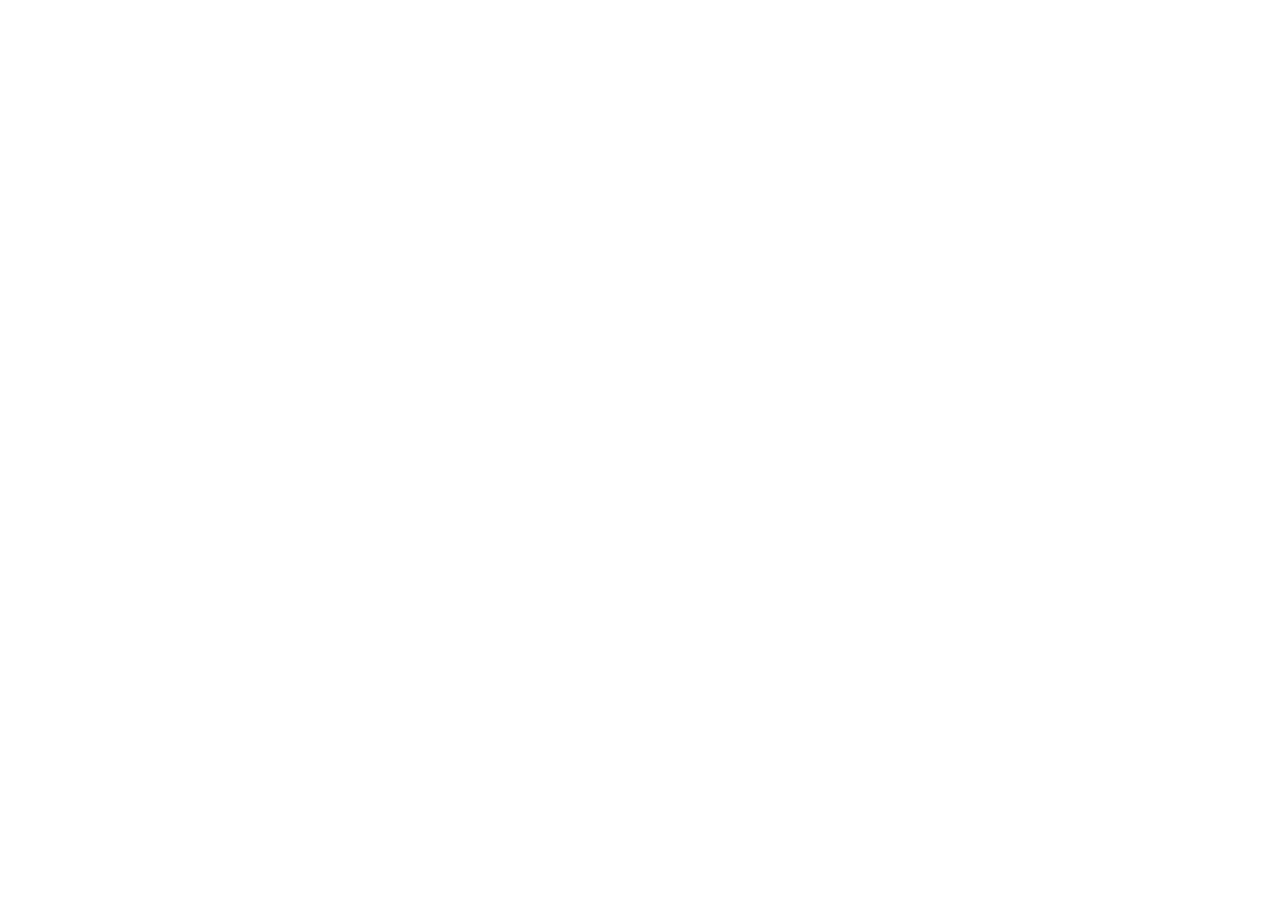
==== index.html @ e07b8ae0 "Update index.html" ====
<!DOCTYPE HTML>
<html lang="en-US">
    <head>
        <meta charset="UTF-8">
        <meta http-equiv="refresh" content="0; url=https://jacklanchantin.com">
        <script type="text/javascript">
            window.location.href = "https://jacklanchantin.com"
        </script>
        <title>Page Redirection</title>
    </head>
    <body>
        <!-- Note: don't tell people to `click` the link, just tell them that it is a link. -->
        If you are not redirected automatically, follow this <a href='https://jacklanchantin.com'>link to example</a>.
    </body>
</html>
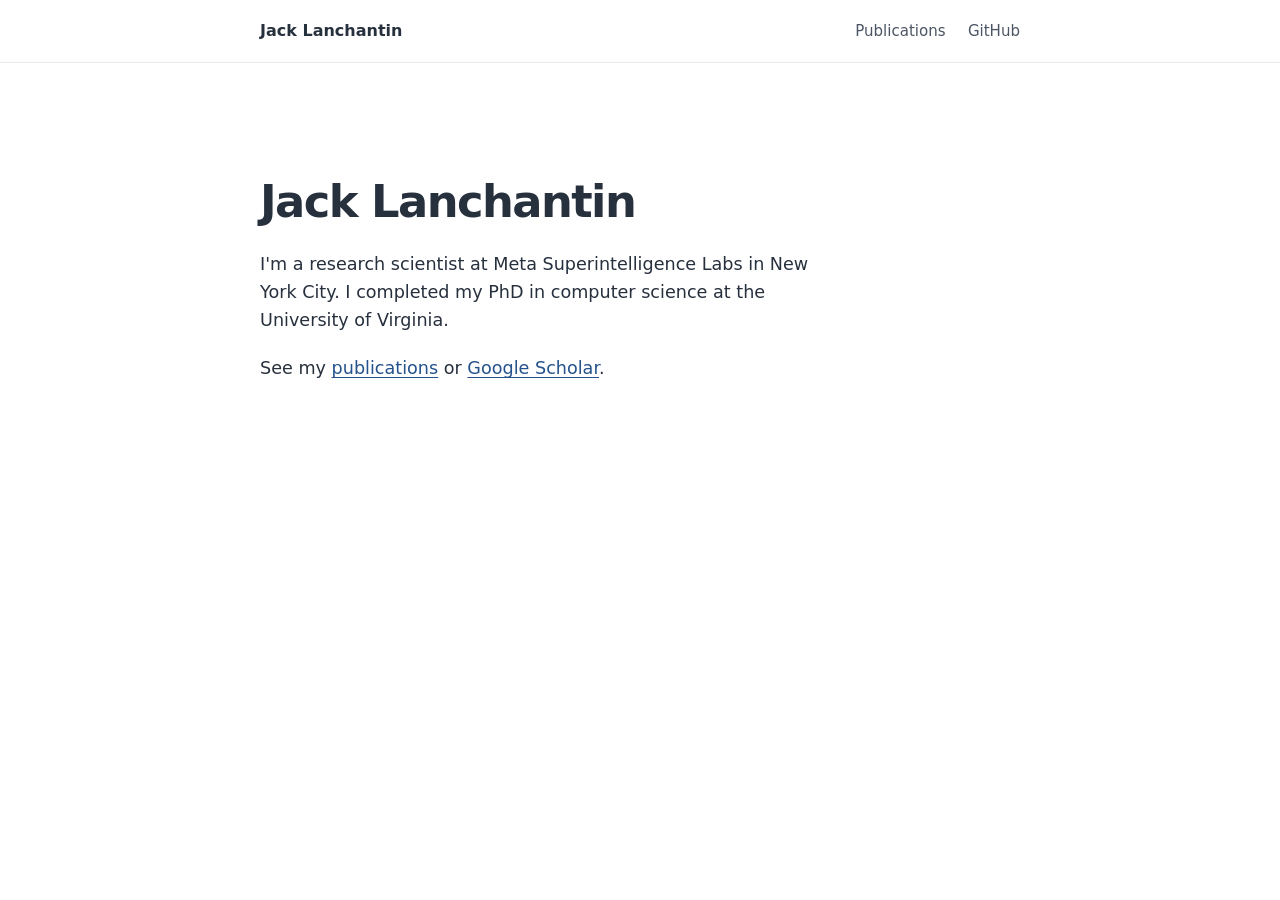
==== commit e7b5101b: "Migrate personal site from Google Sites to GitHub Pages" ====
--- a/index.html
+++ b/index.html
@@ -1,15 +1,27 @@
-<!DOCTYPE HTML>
-<html lang="en-US">
-    <head>
-        <meta charset="UTF-8">
-        <meta http-equiv="refresh" content="0; url=https://jacklanchantin.com">
-        <script type="text/javascript">
-            window.location.href = "https://jacklanchantin.com"
-        </script>
-        <title>Page Redirection</title>
-    </head>
-    <body>
-        <!-- Note: don't tell people to `click` the link, just tell them that it is a link. -->
-        If you are not redirected automatically, follow this <a href='https://jacklanchantin.com'>link to example</a>.
-    </body>
+<!doctype html>
+<html lang="en">
+  <head>
+    <meta charset="utf-8">
+    <meta name="viewport" content="width=device-width, initial-scale=1">
+    <meta name="description" content="Jack Lanchantin is a research scientist at Meta Superintelligence Labs in New York City.">
+    <title>Jack Lanchantin</title>
+    <link rel="stylesheet" href="/css/site.css">
+  </head>
+  <body>
+    <a class="skip-link" href="#main">Skip to content</a>
+    <header class="site-header">
+      <div class="container header-content">
+        <a class="site-name" href="/" aria-current="page">Jack Lanchantin</a>
+        <nav aria-label="Main navigation">
+          <a href="/home/publications/">Publications</a>
+          <a href="https://github.com/jacklanchantin">GitHub</a>
+        </nav>
+      </div>
+    </header>
+    <main id="main" class="container home-content">
+      <h1>Jack Lanchantin</h1>
+      <p>I'm a research scientist at Meta Superintelligence Labs in New York City. I completed my PhD in computer science at the University of Virginia.</p>
+      <p>See my <a href="/home/publications/">publications</a> or <a href="https://scholar.google.com/citations?user=35PmAZwAAAAJ&amp;hl=en">Google Scholar</a>.</p>
+    </main>
+  </body>
 </html>
--- a/css/site.css
+++ b/css/site.css
@@ -0,0 +1,78 @@
+:root {
+  color-scheme: light;
+  font-family: system-ui, -apple-system, BlinkMacSystemFont, "Segoe UI", sans-serif;
+  color: #27303d;
+  background: #fff;
+}
+
+* { box-sizing: border-box; }
+
+html { scroll-behavior: smooth; }
+
+body { margin: 0; line-height: 1.6; }
+
+a { color: #25528c; text-underline-offset: .15em; }
+
+a:hover { color: #173a68; }
+
+a:focus-visible { outline: 2px solid #25528c; outline-offset: 3px; }
+
+.container { width: min(100% - 2.5rem, 760px); margin-inline: auto; }
+
+.skip-link {
+  position: absolute;
+  top: -6rem;
+  left: 1rem;
+  padding: .5rem 1rem;
+  background: #fff;
+  z-index: 1;
+}
+
+.skip-link:focus { top: 1rem; }
+
+.site-header { border-bottom: 1px solid #e8ebef; }
+
+.header-content {
+  display: flex;
+  align-items: center;
+  justify-content: space-between;
+  gap: 1.5rem;
+  padding-block: 1.15rem;
+}
+
+.site-name { font-weight: 650; color: inherit; text-decoration: none; }
+
+nav { display: flex; flex-wrap: wrap; gap: 1.4rem; font-size: .94rem; }
+
+nav a { color: #4b5563; text-decoration: none; }
+
+nav a[aria-current="page"] { color: #27303d; font-weight: 650; }
+
+.home-content { padding-block: clamp(3.5rem, 12vw, 7rem); font-size: 1.1rem; }
+
+h1 { margin: 0 0 1.3rem; font-size: clamp(2rem, 5vw, 2.8rem); letter-spacing: -.035em; line-height: 1.2; }
+
+.home-content p { max-width: 36rem; margin: 0 0 1.25rem; }
+
+.publications-content { padding-block: 3rem 5rem; }
+
+.publications-content > p { margin: -.5rem 0 2rem; color: #596273; }
+
+.publication-list { list-style: none; margin: 0; padding: 0; }
+
+.publication-list li { margin: 0; padding: 1.2rem 0; border-top: 1px solid #e8ebef; }
+
+.publication-list li:first-child { border-top: 0; }
+
+.publication-list p { margin: .1rem 0; }
+
+.publication-list p.title { margin-bottom: .35rem; }
+
+.publication-list strong { font-weight: 650; }
+
+.publication-list a { overflow-wrap: anywhere; }
+
+@media (max-width: 500px) {
+  .header-content { align-items: flex-start; flex-direction: column; gap: .6rem; }
+  .publications-content { padding-top: 2rem; }
+}
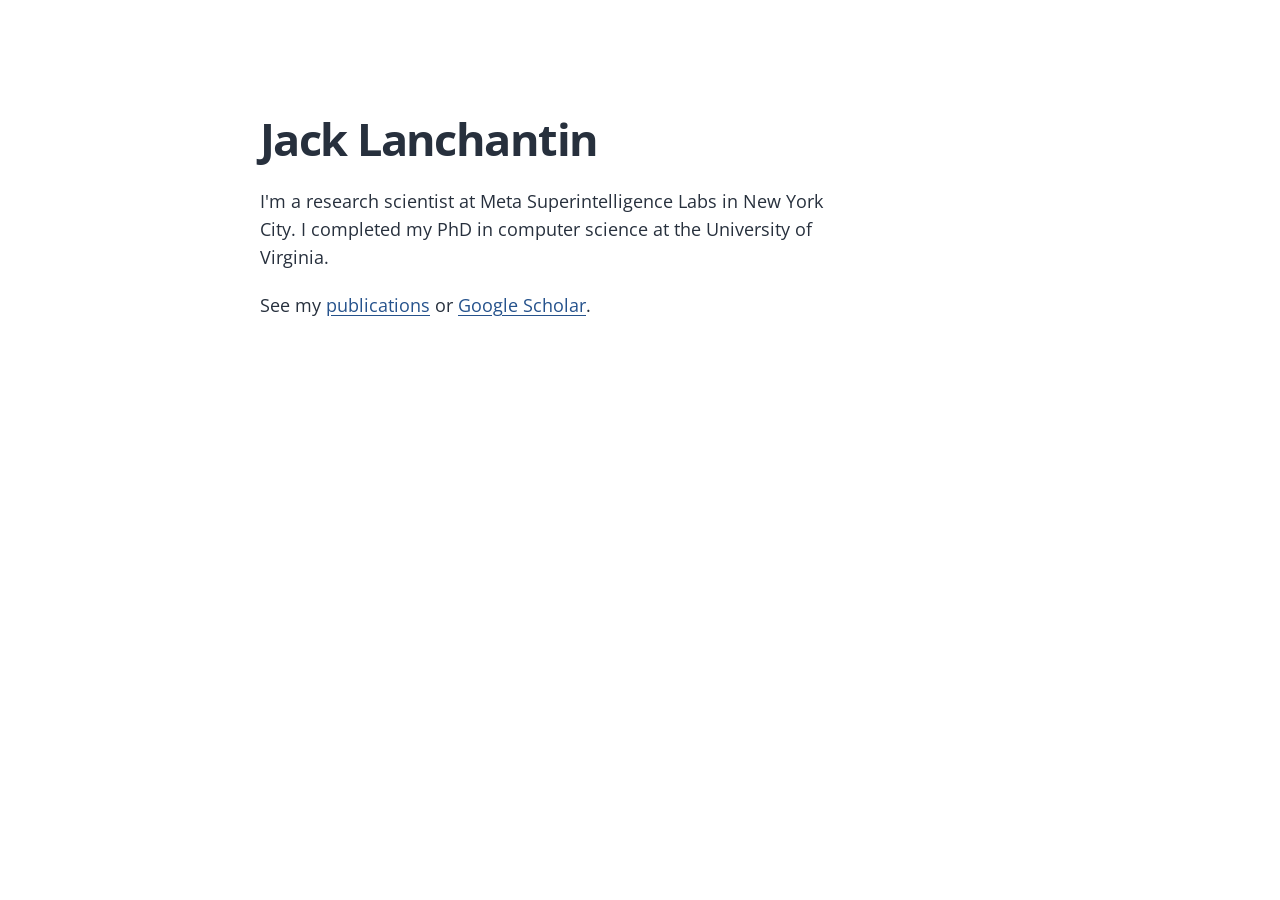
==== commit 5e89b0b1: "Remove top navigation and use Open Sans" ====
--- a/index.html
+++ b/index.html
@@ -9,15 +9,6 @@
   </head>
   <body>
     <a class="skip-link" href="#main">Skip to content</a>
-    <header class="site-header">
-      <div class="container header-content">
-        <a class="site-name" href="/" aria-current="page">Jack Lanchantin</a>
-        <nav aria-label="Main navigation">
-          <a href="/home/publications/">Publications</a>
-          <a href="https://github.com/jacklanchantin">GitHub</a>
-        </nav>
-      </div>
-    </header>
     <main id="main" class="container home-content">
       <h1>Jack Lanchantin</h1>
       <p>I'm a research scientist at Meta Superintelligence Labs in New York City. I completed my PhD in computer science at the University of Virginia.</p>
--- a/css/site.css
+++ b/css/site.css
@@ -1,6 +1,8 @@
+@import url("https://fonts.googleapis.com/css2?family=Open+Sans:wght@400;600;700&display=swap");
+
 :root {
   color-scheme: light;
-  font-family: system-ui, -apple-system, BlinkMacSystemFont, "Segoe UI", sans-serif;
+  font-family: "Open Sans", Arial, sans-serif;
   color: #27303d;
   background: #fff;
 }
@@ -30,24 +32,6 @@
 
 .skip-link:focus { top: 1rem; }
 
-.site-header { border-bottom: 1px solid #e8ebef; }
-
-.header-content {
-  display: flex;
-  align-items: center;
-  justify-content: space-between;
-  gap: 1.5rem;
-  padding-block: 1.15rem;
-}
-
-.site-name { font-weight: 650; color: inherit; text-decoration: none; }
-
-nav { display: flex; flex-wrap: wrap; gap: 1.4rem; font-size: .94rem; }
-
-nav a { color: #4b5563; text-decoration: none; }
-
-nav a[aria-current="page"] { color: #27303d; font-weight: 650; }
-
 .home-content { padding-block: clamp(3.5rem, 12vw, 7rem); font-size: 1.1rem; }
 
 h1 { margin: 0 0 1.3rem; font-size: clamp(2rem, 5vw, 2.8rem); letter-spacing: -.035em; line-height: 1.2; }
@@ -56,7 +40,9 @@
 
 .publications-content { padding-block: 3rem 5rem; }
 
-.publications-content > p { margin: -.5rem 0 2rem; color: #596273; }
+.publications-content > p:not(.back-home) { margin: -.5rem 0 2rem; color: #596273; }
+
+.back-home { margin-top: 2rem; }
 
 .publication-list { list-style: none; margin: 0; padding: 0; }
 
@@ -68,11 +54,10 @@
 
 .publication-list p.title { margin-bottom: .35rem; }
 
-.publication-list strong { font-weight: 650; }
+.publication-list strong { font-weight: 600; }
 
 .publication-list a { overflow-wrap: anywhere; }
 
 @media (max-width: 500px) {
-  .header-content { align-items: flex-start; flex-direction: column; gap: .6rem; }
   .publications-content { padding-top: 2rem; }
 }
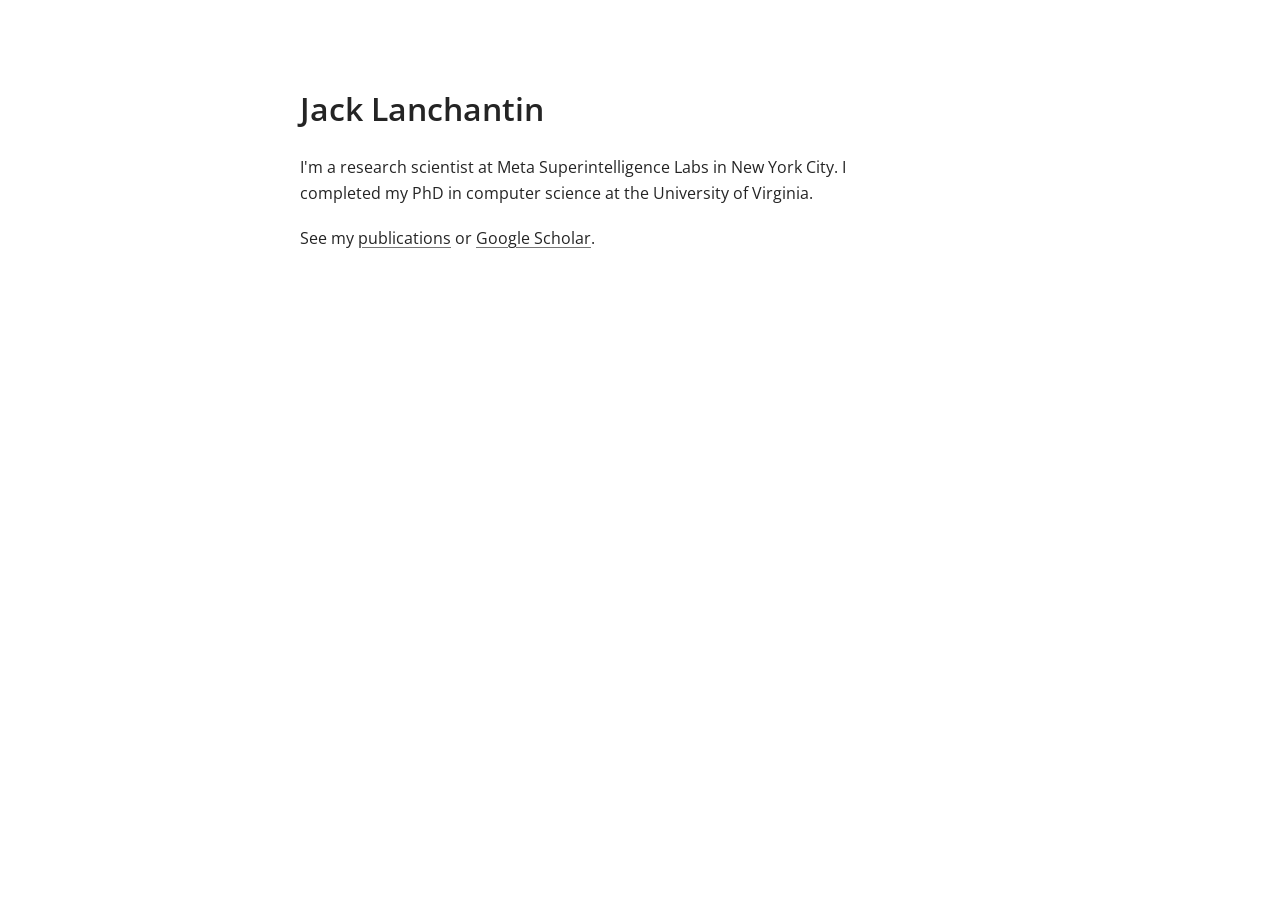
==== commit d305dc48: "Refine typography and use a neutral palette" ====
--- a/index.html
+++ b/index.html
@@ -5,6 +5,9 @@
     <meta name="viewport" content="width=device-width, initial-scale=1">
     <meta name="description" content="Jack Lanchantin is a research scientist at Meta Superintelligence Labs in New York City.">
     <title>Jack Lanchantin</title>
+    <link rel="preconnect" href="https://fonts.googleapis.com">
+    <link rel="preconnect" href="https://fonts.gstatic.com" crossorigin>
+    <link href="https://fonts.googleapis.com/css2?family=Open+Sans:wght@400;600&amp;display=swap" rel="stylesheet">
     <link rel="stylesheet" href="/css/site.css">
   </head>
   <body>
--- a/css/site.css
+++ b/css/site.css
@@ -1,25 +1,25 @@
-@import url("https://fonts.googleapis.com/css2?family=Open+Sans:wght@400;600;700&display=swap");
-
 :root {
   color-scheme: light;
   font-family: "Open Sans", Arial, sans-serif;
-  color: #27303d;
-  background: #fff;
+  color: #242424;
+  background: #ffffff;
 }
 
 * { box-sizing: border-box; }
 
-html { scroll-behavior: smooth; }
+body { margin: 0; font-size: 1rem; line-height: 1.65; }
 
-body { margin: 0; line-height: 1.6; }
+a {
+  color: inherit;
+  text-decoration-color: #777;
+  text-underline-offset: .2em;
+}
 
-a { color: #25528c; text-underline-offset: .15em; }
+a:hover { text-decoration-color: currentColor; }
 
-a:hover { color: #173a68; }
+a:focus-visible { outline: 2px solid currentColor; outline-offset: 3px; }
 
-a:focus-visible { outline: 2px solid #25528c; outline-offset: 3px; }
-
-.container { width: min(100% - 2.5rem, 760px); margin-inline: auto; }
+.container { width: min(100% - 3rem, 680px); margin-inline: auto; }
 
 .skip-link {
   position: absolute;
@@ -32,27 +32,27 @@
 
 .skip-link:focus { top: 1rem; }
 
-.home-content { padding-block: clamp(3.5rem, 12vw, 7rem); font-size: 1.1rem; }
+.home-content { padding-block: clamp(3.5rem, 10vw, 5.5rem); }
 
-h1 { margin: 0 0 1.3rem; font-size: clamp(2rem, 5vw, 2.8rem); letter-spacing: -.035em; line-height: 1.2; }
+h1 { margin: 0 0 1.5rem; font-size: clamp(1.7rem, 4vw, 2rem); font-weight: 600; line-height: 1.3; }
 
-.home-content p { max-width: 36rem; margin: 0 0 1.25rem; }
+.home-content p { max-width: 38rem; margin: 0 0 1.15rem; }
 
-.publications-content { padding-block: 3rem 5rem; }
+.publications-content { padding-block: 3.5rem 5rem; }
 
-.publications-content > p:not(.back-home) { margin: -.5rem 0 2rem; color: #596273; }
+.publications-content > p:not(.back-home) { margin: -.7rem 0 2rem; color: #555; }
 
 .back-home { margin-top: 2rem; }
 
 .publication-list { list-style: none; margin: 0; padding: 0; }
 
-.publication-list li { margin: 0; padding: 1.2rem 0; border-top: 1px solid #e8ebef; }
+.publication-list li { margin: 0; padding: 1.1rem 0; border-top: 1px solid #e6e6e6; }
 
 .publication-list li:first-child { border-top: 0; }
 
-.publication-list p { margin: .1rem 0; }
+.publication-list p { margin: .1rem 0; font-size: .94rem; }
 
-.publication-list p.title { margin-bottom: .35rem; }
+.publication-list p.title { margin-bottom: .35rem; font-size: 1rem; }
 
 .publication-list strong { font-weight: 600; }
 
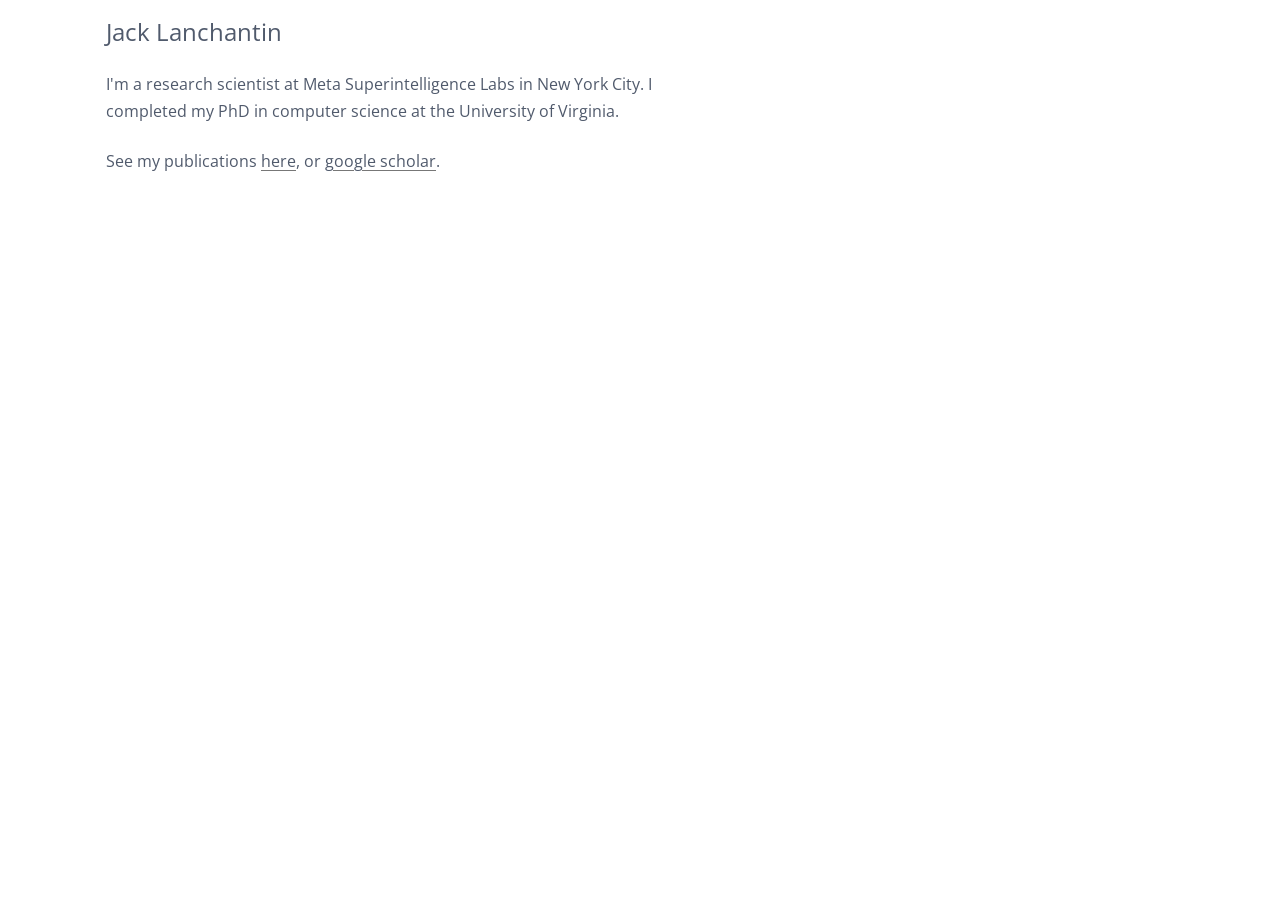
==== commit 8bc9f090: "Match compact homepage reference" ====
--- a/index.html
+++ b/index.html
@@ -15,7 +15,7 @@
     <main id="main" class="container home-content">
       <h1>Jack Lanchantin</h1>
       <p>I'm a research scientist at Meta Superintelligence Labs in New York City. I completed my PhD in computer science at the University of Virginia.</p>
-      <p>See my <a href="/home/publications/">publications</a> or <a href="https://scholar.google.com/citations?user=35PmAZwAAAAJ&amp;hl=en">Google Scholar</a>.</p>
+      <p>See my publications <a href="/home/publications/">here</a>, or <a href="https://scholar.google.com/citations?user=35PmAZwAAAAJ&amp;hl=en">google scholar</a>.</p>
     </main>
   </body>
 </html>
--- a/css/site.css
+++ b/css/site.css
@@ -1,7 +1,7 @@
 :root {
   color-scheme: light;
   font-family: "Open Sans", Arial, sans-serif;
-  color: #242424;
+  color: #505A6C;
   background: #ffffff;
 }
 
@@ -19,7 +19,7 @@
 
 a:focus-visible { outline: 2px solid currentColor; outline-offset: 3px; }
 
-.container { width: min(100% - 3rem, 680px); margin-inline: auto; }
+.container { width: min(100% - 2.25rem, 1068px); margin-inline: auto; }
 
 .skip-link {
   position: absolute;
@@ -32,15 +32,15 @@
 
 .skip-link:focus { top: 1rem; }
 
-.home-content { padding-block: clamp(3.5rem, 10vw, 5.5rem); }
+.home-content { padding-block: 1rem 4rem; }
 
-h1 { margin: 0 0 1.5rem; font-size: clamp(1.7rem, 4vw, 2rem); font-weight: 600; line-height: 1.3; }
+h1 { margin: 0 0 1.5rem; font-size: 1.5rem; font-weight: 400; line-height: 1.3; }
 
-.home-content p { max-width: 38rem; margin: 0 0 1.15rem; }
+.home-content p { max-width: 38rem; margin: 0 0 1.5rem; }
 
-.publications-content { padding-block: 3.5rem 5rem; }
+.publications-content { max-width: 760px; padding-block: 2.5rem 5rem; }
 
-.publications-content > p:not(.back-home) { margin: -.7rem 0 2rem; color: #555; }
+.publications-content > p:not(.back-home) { margin: -.7rem 0 2rem; }
 
 .back-home { margin-top: 2rem; }
 
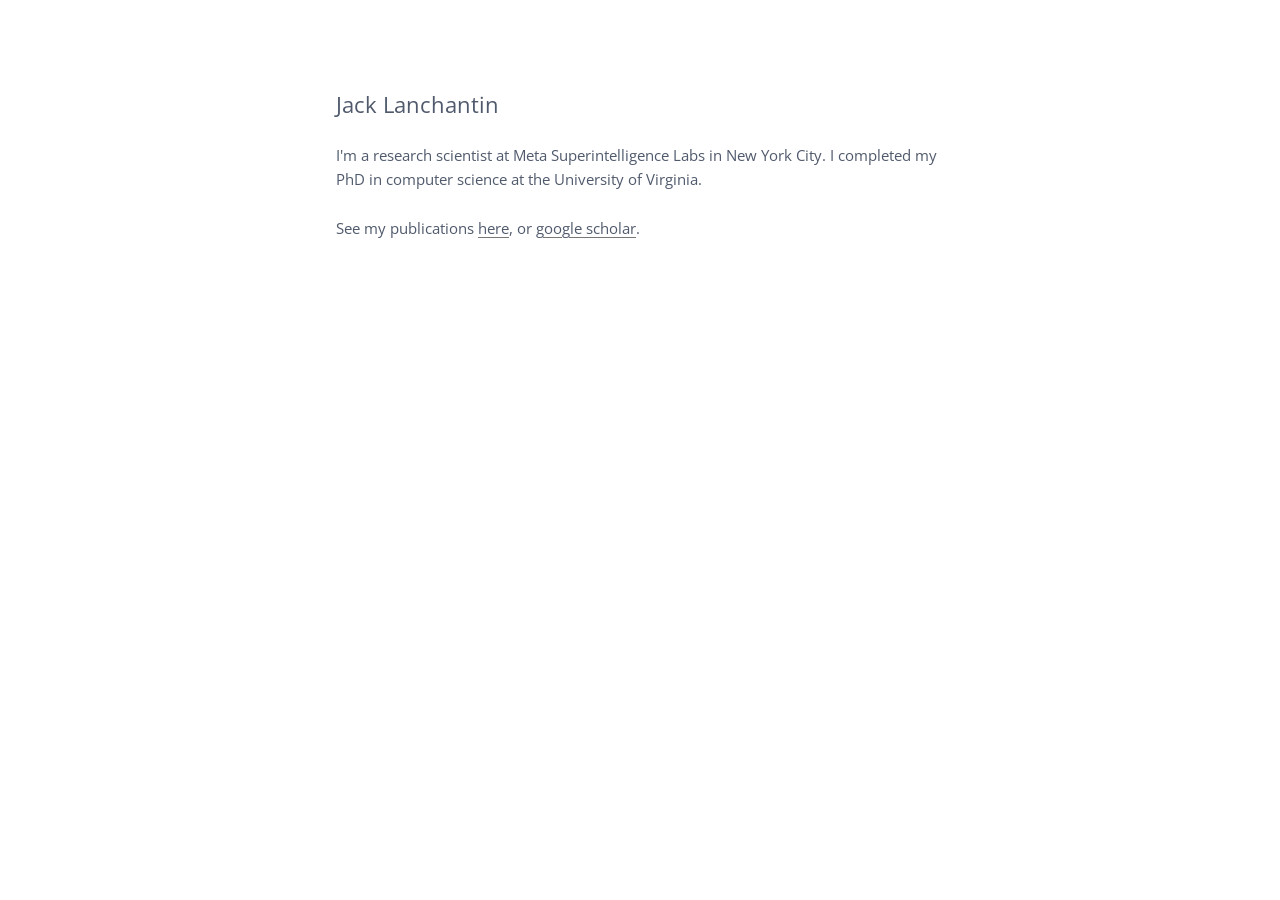
==== commit cb6f581c: "Add slate circle favicon" ====
--- a/index.html
+++ b/index.html
@@ -5,6 +5,7 @@
     <meta name="viewport" content="width=device-width, initial-scale=1">
     <meta name="description" content="Jack Lanchantin is a research scientist at Meta Superintelligence Labs in New York City.">
     <title>Jack Lanchantin</title>
+    <link rel="icon" type="image/svg+xml" href="/favicon.svg">
     <link rel="preconnect" href="https://fonts.googleapis.com">
     <link rel="preconnect" href="https://fonts.gstatic.com" crossorigin>
     <link href="https://fonts.googleapis.com/css2?family=Open+Sans:wght@400;600&amp;display=swap" rel="stylesheet">
--- a/css/site.css
+++ b/css/site.css
@@ -7,7 +7,7 @@
 
 * { box-sizing: border-box; }
 
-body { margin: 0; font-size: 1rem; line-height: 1.65; }
+body { margin: 0; font-size: .9375rem; line-height: 1.65; }
 
 a {
   color: inherit;
@@ -32,11 +32,16 @@
 
 .skip-link:focus { top: 1rem; }
 
-.home-content { padding-block: 1rem 4rem; }
+.home-content {
+  max-width: 38rem;
+  padding-block: clamp(3.5rem, 10vh, 6rem) 4rem;
+}
 
-h1 { margin: 0 0 1.5rem; font-size: 1.5rem; font-weight: 400; line-height: 1.3; }
+h1 { margin: 0 0 1.5rem; font-size: 1.375rem; font-weight: 400; line-height: 1.3; }
 
-.home-content p { max-width: 38rem; margin: 0 0 1.5rem; }
+.home-content p { margin: 0 0 1.5rem; }
+
+.home-content p:last-child { margin-bottom: 0; }
 
 .publications-content { max-width: 760px; padding-block: 2.5rem 5rem; }
 
@@ -50,9 +55,9 @@
 
 .publication-list li:first-child { border-top: 0; }
 
-.publication-list p { margin: .1rem 0; font-size: .94rem; }
+.publication-list p { margin: .1rem 0; font-size: .875rem; }
 
-.publication-list p.title { margin-bottom: .35rem; font-size: 1rem; }
+.publication-list p.title { margin-bottom: .35rem; font-size: .9375rem; }
 
 .publication-list strong { font-weight: 600; }
 
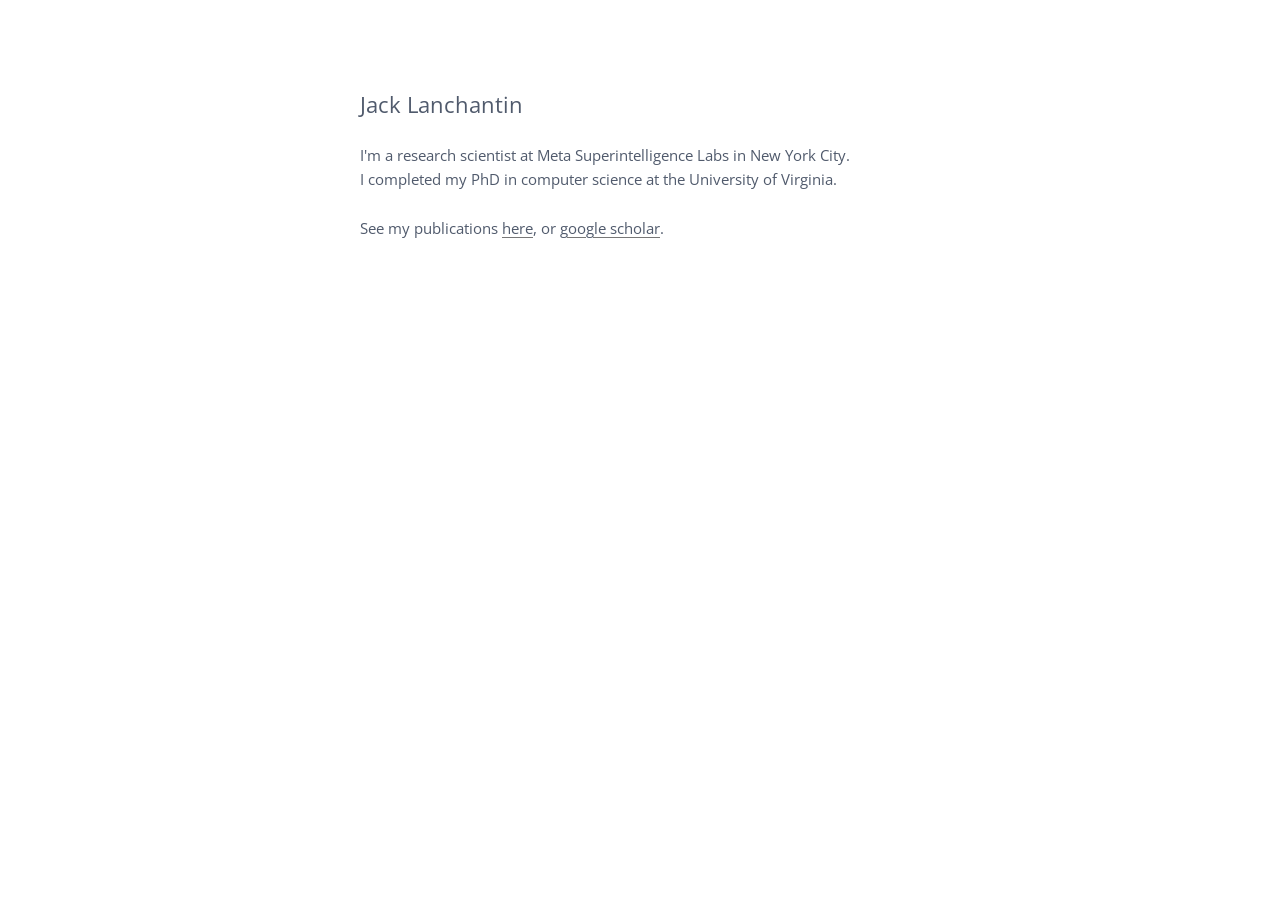
==== commit ed36db2f: "Narrow homepage text for natural line wrap" ====
--- a/index.html
+++ b/index.html
@@ -15,7 +15,7 @@
     <a class="skip-link" href="#main">Skip to content</a>
     <main id="main" class="container home-content">
       <h1>Jack Lanchantin</h1>
-      <p>I'm a research scientist at Meta Superintelligence Labs in New York City. I completed my PhD in computer science at the University of Virginia.</p>
+      <p>I'm a research scientist at Meta Superintelligence Labs in New York City. <span class="keep-together">I completed</span> my PhD in computer science at the University of Virginia.</p>
       <p>See my publications <a href="/home/publications/">here</a>, or <a href="https://scholar.google.com/citations?user=35PmAZwAAAAJ&amp;hl=en">google scholar</a>.</p>
     </main>
   </body>
--- a/css/site.css
+++ b/css/site.css
@@ -33,7 +33,7 @@
 .skip-link:focus { top: 1rem; }
 
 .home-content {
-  max-width: 38rem;
+  max-width: 35rem;
   padding-block: clamp(3.5rem, 10vh, 6rem) 4rem;
 }
 
@@ -42,6 +42,8 @@
 .home-content p { margin: 0 0 1.5rem; }
 
 .home-content p:last-child { margin-bottom: 0; }
+
+.keep-together { white-space: nowrap; }
 
 .publications-content { max-width: 760px; padding-block: 2.5rem 5rem; }
 
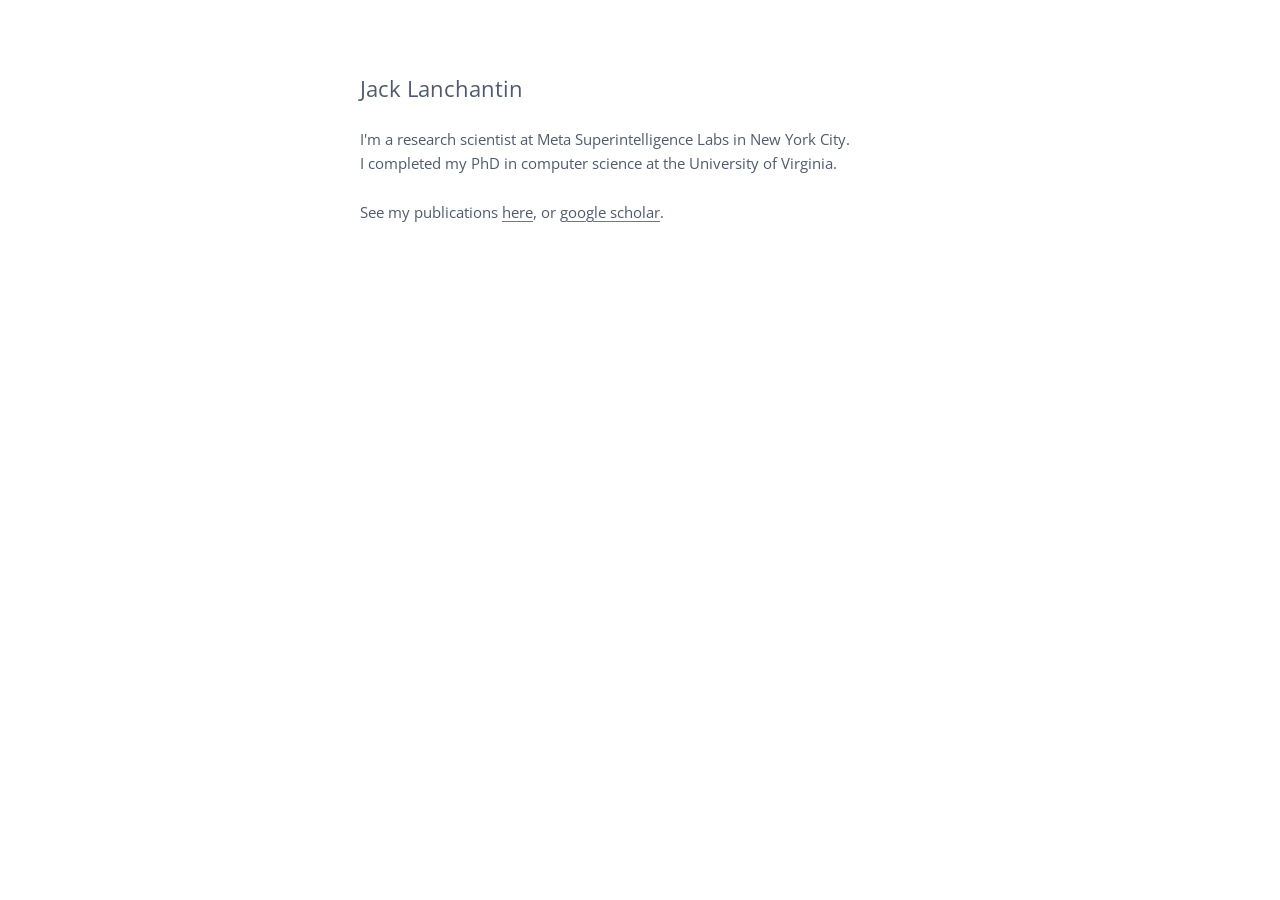
==== commit eca7c151: "Restore mobile spacing and refresh cached styles" ====
--- a/index.html
+++ b/index.html
@@ -9,7 +9,7 @@
     <link rel="preconnect" href="https://fonts.googleapis.com">
     <link rel="preconnect" href="https://fonts.gstatic.com" crossorigin>
     <link href="https://fonts.googleapis.com/css2?family=Open+Sans:wght@400;600&amp;display=swap" rel="stylesheet">
-    <link rel="stylesheet" href="/css/site.css">
+    <link rel="stylesheet" href="/css/site.css?v=2">
   </head>
   <body>
     <a class="skip-link" href="#main">Skip to content</a>
--- a/css/site.css
+++ b/css/site.css
@@ -34,7 +34,7 @@
 
 .home-content {
   max-width: 35rem;
-  padding-block: clamp(3.5rem, 10vh, 6rem) 4rem;
+  padding-block: clamp(2.5rem, calc(10vh - 1rem), 5rem) 4rem;
 }
 
 h1 { margin: 0 0 1.5rem; font-size: 1.375rem; font-weight: 400; line-height: 1.3; }
@@ -65,6 +65,16 @@
 
 .publication-list a { overflow-wrap: anywhere; }
 
+@media (max-width: 600px) {
+  .home-content {
+    width: calc(100% - 4.5rem);
+    padding-block-start: 3rem;
+    font-size: .875rem;
+  }
+
+  .home-content h1 { font-size: 1.25rem; }
+}
+
 @media (max-width: 500px) {
   .publications-content { padding-top: 2rem; }
 }
